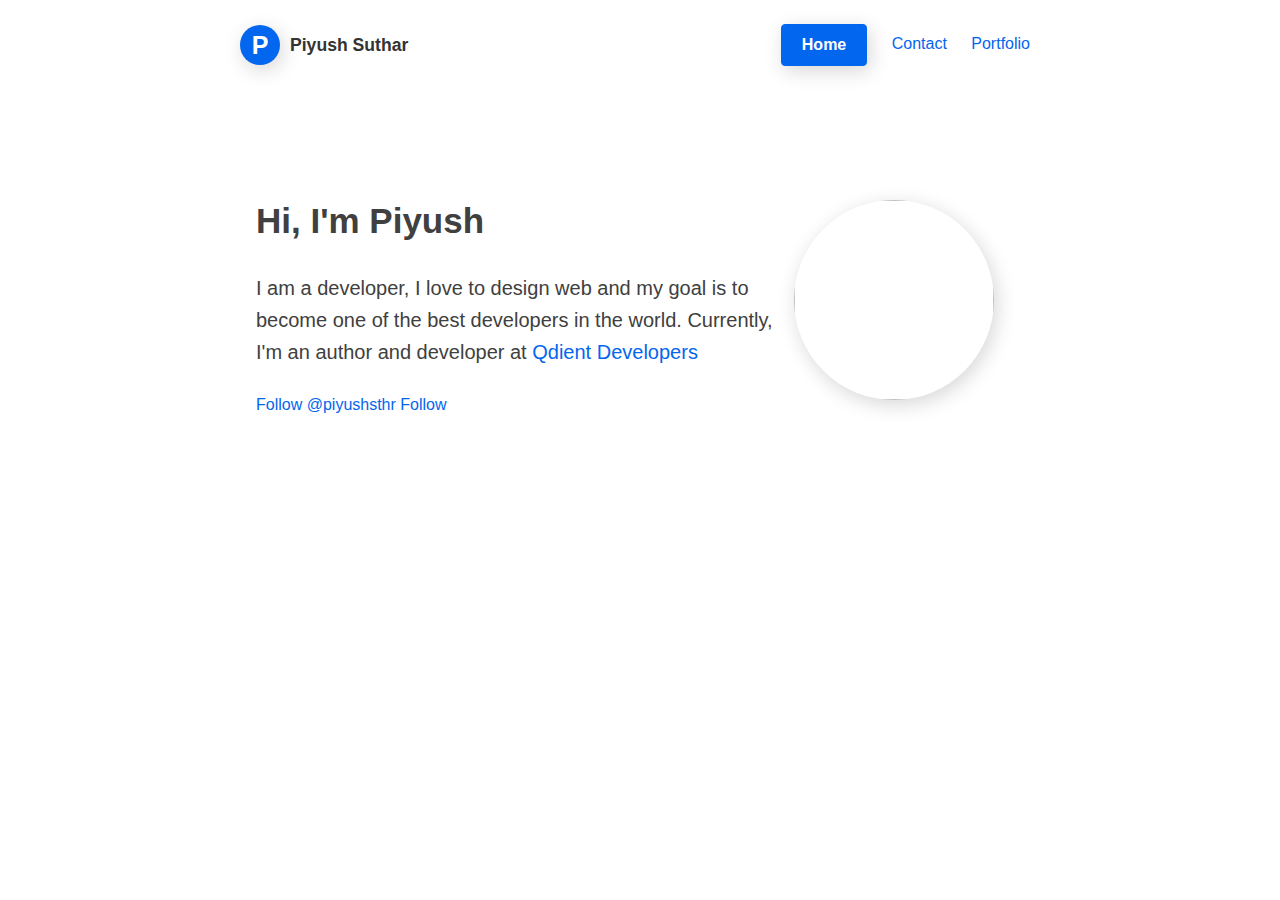
==== index.html @ d3d900cc "Initial commit" ====
<!DOCTYPE html>
<html>
<head>
	<meta charset="utf-8">
	<meta http-equiv="x-ua-compatible" content="ie=edge">
	<meta name="viewport" content="width=device-width, initial-scale=1">

	<title>Piyush Suthar</title>
	<meta property="og:title" content="Piyush Suthar">
	<meta property="og:site_name" content="Piyush Suthar">
	<meta property="og:url" content="https://piyushsuthar.github.io">
	<meta property="og:description" content="">
	<meta property="og:type" content="website">
	<meta property="og:image" content="/author.jpg">
	<link rel="stylesheet" type="text/css" href="main.css"/>
	<link rel="stylesheet" type="text/css" href="custom.css"/>
	<link rel="stylesheet" href="https://use.fontawesome.com/releases/v5.8.1/css/all.css" integrity="sha384-50oBUHEmvpQ+1lW4y57PTFmhCaXp0ML5d60M1M7uH2+nqUivzIebhndOJK28anvf" crossorigin="anonymous">
</head>
<body>
	<div class="small-container">
		<nav class="nav">
			<div class="nav-container">
				<div class="title">
					<a  href="/"><span class="logo">P</span><span class="hide-on-mobile">Piyush Suthar</span></a>
				</div>
				
				<div class="nav-links">
					<a class="button" href="/">Home</a>
					<a href="contact.html">Contact</a>
					<a href="portfolio.html">Portfolio</a>
				</div>
				<div class="hamburger"><i class="fas fa-bars"></i></div>
			</div>
		</nav>
		<div class="main">
			<div class="hero">
				<div class="author">
					<h1>Hi, I'm Piyush</h1>
					<p>I am a developer, I love to design web and my goal is to become one of the best developers in the world. Currently, I'm an author and developer at <a target="_blank" href="https://Qdient.com">Qdient Developers</a></p>
					<div class="social">
						<a href="https://twitter.com/piyushsthr?ref_src=twsrc%5Etfw" class="twitter-follow-button" data-size="large" data-show-screen-name="false" data-show-count="false">Follow @piyushsthr</a><script async src="https://platform.twitter.com/widgets.js" charset="utf-8"></script>
						<a class="github-button" href="https://github.com/piyushsuthar" data-size="large" data-show-count="true" aria-label="Follow @piyushsuthar on GitHub">Follow</a>
					</div>	
				</div>
				<div class="author-image">
					<img src="author.jpg">
				</div>
			</div>
		</div>
	</div>
		<script src="https://ajax.googleapis.com/ajax/libs/jquery/3.3.1/jquery.min.js"></script>

 <script>
		$(document).ready(function(){
			$("div.hamburger").click(function(){
				$(".nav-links").slideToggle();
			});
		});
 </script>
 <script async defer src="https://buttons.github.io/buttons.js"></script>
</body>
</html>
---- main.css ----
/*! Primitive
 * A front end Sass boilerplate
 *
 * Author: Tania Rascia 
 */
/* Variables
 * ===============
 *
 * All variables and most of the configuration is defined on this page. */
/* Containers */
/* Breakpoints */
/* Colors */
/* Typography */
/* Padding */
/* Borders */
/* Buttons */
/* Forms */
/* Tables */
/* Code */
/* Mixins
  =============== */
/*! normalize.css v3.0.3 | MIT License | github.com/necolas/normalize.css */
/**
 * 1. Set default font family to sans-serif.
 * 2. Prevent iOS and IE text size adjust after device orientation change,
 *    without disabling user zoom.
 */
html {
  -ms-text-size-adjust: 100%;
  /* 2 */
  -webkit-text-size-adjust: 100%;
  /* 2 */ }

/**
 * Remove default margin.
 */
body {
  margin: 0; }

/* HTML5 display definitions
   ========================================================================== */
/**
 * Correct `block` display not defined for any HTML5 element in IE 8/9.
 * Correct `block` display not defined for `details` or `summary` in IE 10/11
 * and Firefox.
 * Correct `block` display not defined for `main` in IE 11.
 */
article,
aside,
details,
figcaption,
figure,
footer,
header,
main,
menu,
nav,
section,
summary {
  display: block; }

/**
 * 1. Correct `inline-block` display not defined in IE 8/9.
 * 2. Normalize vertical alignment of `progress` in Chrome, Firefox, and Opera.
 */
audio,
canvas,
progress,
video {
  display: inline-block;
  /* 1 */
  vertical-align: baseline;
  /* 2 */ }

/**
 * Prevent modern browsers from displaying `audio` without controls.
 * Remove excess height in iOS 5 devices.
 */
audio:not([controls]) {
  display: none;
  height: 0; }

/**
 * Address `[hidden]` styling not present in IE 8/9/10.
 * Hide the `template` element in IE 8/9/10/11, Safari, and Firefox < 22.
 */
[hidden],
template {
  display: none; }

/**
 * Improve readability of focused elements when they are also in an
 * active/hover state.
 */
a:active,
a:hover {
  outline: 0; }

/**
 * Address style set to `bolder` in Firefox 4+, Safari, and Chrome.
 */
b,
strong {
  font-weight: bold; }

/**
 * Prevent `sub` and `sup` affecting `line-height` in all browsers.
 */
sub,
sup {
  font-size: 75%;
  line-height: 0;
  position: relative;
  vertical-align: baseline; }

sup {
  top: -0.5em; }

sub {
  bottom: -0.25em; }

/* Embedded content
   ========================================================================== */
/**
 * Remove border when inside `a` element in IE 8/9/10.
 */
img {
  border: 0; }

/**
 * Correct overflow not hidden in IE 9/10/11.
 */
svg:not(:root) {
  overflow: hidden; }

/**
 * Address differences between Firefox and other browsers.
 */
hr {
  box-sizing: content-box;
  height: 0; }

/**
 * Contain overflow in all browsers.
 */
pre {
  overflow: auto; }

/**
 * Re-set default cursor for disabled elements.
 */
button[disabled],
html input[disabled] {
  cursor: default; }

/**
 * Remove inner padding and border in Firefox 4+.
 */
button::-moz-focus-inner,
input::-moz-focus-inner {
  border: 0;
  padding: 0; }

/* Reset
  =============== */
html {
  box-sizing: border-box; }

*,
*::before,
*::after {
  box-sizing: inherit; }

figure {
  margin: 0; }

/* Scaffolding
  =============== */
html {
  -webkit-font-smoothing: antialiased;
  -moz-osx-font-smoothing: grayscale;
  font: normal normal normal 1rem/1.6 -apple-system, BlinkMacSystemFont, Helvetica Neue, Helvetica, Arial, sans-serif;
  font-size: 1rem; }

body {
  color: #404040;
  background: white;
  font-size: 1rem; }

p,
ol,
ul,
dl,
table {
  margin: 0 0 1.5rem 0; }

ul li ul {
  margin-bottom: 0; }

ol li ol {
  margin-bottom: 0; }

h1,
h2,
h3,
h4,
h5 {
  margin: 1.5rem 0;
  font-weight: 600;
  font-family: -apple-system, BlinkMacSystemFont, Helvetica Neue, Helvetica, Arial, sans-serif;
  line-height: 1.2;
  color: #404040; }
  h1:not(:first-child),
  h2:not(:first-child),
  h3:not(:first-child),
  h4:not(:first-child),
  h5:not(:first-child) {
    margin: 1.5rem 0; }

h1:not(:first-child),
h2:not(:first-child),
h3:not(:first-child) {
  margin-top: 2rem; }

h1 {
  font-size: 1.75rem; }

h2 {
  font-size: 1.5rem; }

h3 {
  font-size: 1.25rem; }

h4 {
  font-size: 1.1rem; }

h5 {
  font-size: 1rem; }

@media (min-width: 600px) {
  h1:not(:first-child),
  h2:not(:first-child),
  h3:not(:first-child) {
    margin-top: 2.5rem; }
  h1 {
    font-size: 2.25rem; }
  h2 {
    font-size: 2rem; }
  h3 {
    font-size: 1.75rem; }
  h4 {
    font-size: 1.5rem; }
  h5 {
    font-size: 1.25rem; } }

a {
  color: #0366EE;
  text-decoration: none; }
  a:hover, a:active, a:focus {
    color: #0246a2;
    text-decoration: none; }

mark {
  background: #ffeea8;
  padding: 0 0.2rem; }

blockquote {
  margin: 0 0 1.5rem 0;
  border-left: 16px solid #f0f0f0;
  padding: 0 1.5rem;
  font-size: 1.5rem; }
  blockquote cite {
    display: block;
    margin-top: 1.5rem;
    font-size: 1rem;
    text-align: right; }

pre {
  border: 0;
  border-radius: 4px;
  background: transparent;
  padding: 1rem;
  tab-size: 2;
  color: #404040;
  font-family: Menlo, monospace;
  font-size: 14px;
  margin: 0 0 1.5rem 0; }
  pre code {
    font-family: Menlo, monospace;
    line-height: 1.2; }

kbd {
  background-color: #f7f7f7;
  border: 1px solid #ccc;
  border-radius: 3px;
  box-shadow: 0 1px 0 rgba(0, 0, 0, 0.2), 0 0 0 2px #fff inset;
  color: #333;
  display: inline-block;
  font-family: Helvetica, Arial, sans-serif;
  font-size: 13px;
  line-height: 1.4;
  margin: 0 .1em;
  padding: .1em .6em;
  text-shadow: 0 1px 0 #fff; }

:not(pre) > code {
  color: #404040;
  background: transparent;
  font-family: Menlo, monospace;
  font-size: 14px;
  padding: 0 0.2rem;
  border: 1px solid #dedede;
  border-radius: 4px; }

hr {
  height: 0;
  border: 0;
  border-top: 1px solid #dedede; }

dt {
  font-weight: 600; }

dd {
  margin-bottom: .5rem; }

.full-container {
  max-width: 100%;
  padding: 0 1rem; }

.container, .small-container, .medium-container {
  max-width: 1200px;
  padding: 0 1rem;
  margin-left: auto;
  margin-right: auto; }

.small-container {
  max-width: 800px; }

.medium-container {
  max-width: 1000px; }

.content-section {
  padding: 30px 0; }

@media (min-width: 600px) {
  .content-section {
    padding: 60px 0; } }

/* Grid
=============== */
.flex-small,
.flex-large {
  padding-left: 1rem;
  padding-right: 1rem; }

.flex-row {
  margin-left: -1rem;
  margin-right: -1rem; }

.flex-row {
  display: flex;
  flex-direction: row;
  flex-wrap: wrap; }

.flex-small,
.flex-large {
  flex-basis: 100%;
  margin-bottom: 1rem; }

/* Small screen breakpoint */
@media (min-width: 600px) {
  .flex-small {
    flex: 1 1 0;
    margin-bottom: 0; } }

/* Large screen breakpoint */
@media (min-width: 1000px) {
  .flex-large {
    flex: 1 1 0;
    margin-bottom: 0; } }

/* Helpers
  =============== */
.clearfix::before,
.clearfix::after {
  content: " ";
  display: block; }

.clearfix:after {
  clear: both; }

.text-left {
  text-align: left; }

.text-right {
  text-align: right; }

.text-center {
  text-align: center; }

.text-justify {
  text-align: justify; }

.block {
  display: block; }

.inline-block {
  display: inline-block; }

.inline {
  display: inline; }

.vertical-center {
  display: flex;
  align-items: center;
  justify-content: center; }

.responsive-image {
  max-width: 100%;
  height: auto; }

.show {
  display: block !important; }

.hide {
  display: none !important; }

.invisible {
  visibility: hidden; }

.float-left {
  float: left; }

.float-right {
  float: right; }

.no-padding-top {
  padding-top: 0; }

.no-padding-bottom {
  padding-bottom: 0; }

.padding-top {
  padding-top: 2rem; }

.padding-bottom {
  padding-bottom: 2rem; }

.no-margin-top {
  margin-top: 0; }

.no-margin-bottom {
  margin-bottom: 0; }

.margin-top {
  margin-top: 2rem; }

.margin-bottom {
  margin-bottom: 2rem; }

.alternate-background {
  background: #fafafa;
  color: #404040; }

.screen-reader-text {
  clip: rect(1px, 1px, 1px, 1px);
  position: absolute !important;
  height: 1px;
  width: 1px;
  overflow: hidden; }

/* Buttons
  =============== */
.button, a.button, button, [type=submit], [type=reset], [type=button] {
  -webkit-appearance: none;
  display: inline-block;
  border: 1px solid #0366EE;
  border-radius: 4px;
  background: #0366EE;
  color: #ffffff;
  font-weight: 600;
  font-family: -apple-system, BlinkMacSystemFont, Helvetica Neue, Helvetica, Arial, sans-serif;
  font-size: 1rem;
  text-transform: none;
  padding: .75rem 1.25rem;
  margin: 0 0 .5rem 0;
  vertical-align: middle;
  text-align: center;
  cursor: pointer;
  text-decoration: none;
  line-height: 1; }

.button:hover, a.button:hover, button:hover, [type=submit]:hover, [type=reset]:hover, [type=button]:hover {
  border: 1px solid #0250bc;
  background: #0250bc;
  color: #ffffff;
  text-decoration: none; }

.button:focus, .button:active, a.button:focus, a.button:active, button:focus, button:active, [type=submit]:focus, [type=submit]:active, [type=reset]:focus, [type=reset]:active, [type=button]:focus, [type=button]:active {
  border: 1px solid #0250bc;
  background: #0250bc;
  color: #ffffff;
  text-decoration: none; }

.button::-moz-focus-inner, a.button::-moz-focus-inner, button::-moz-focus-inner, [type=submit]::-moz-focus-inner, [type=reset]::-moz-focus-inner, [type=button]::-moz-focus-inner {
  border: 0;
  padding: 0; }

.accent-button,
a.accent-button {
  color: #ffffff;
  border: 1px solid #29de7d;
  background: #29de7d; }
  .accent-button:hover, .accent-button:focus, .accent-button:active,
  a.accent-button:hover,
  a.accent-button:focus,
  a.accent-button:active {
    color: #ffffff;
    border: 1px solid #1cb864;
    background: #1cb864; }

.muted-button,
a.muted-button {
  background: transparent;
  border: 1px solid #cdcdcd;
  color: #4e4e4e; }
  .muted-button:hover, .muted-button:focus, .muted-button:active,
  a.muted-button:hover,
  a.muted-button:focus,
  a.muted-button:active {
    color: #4e4e4e;
    border: 1px solid #818181;
    background: transparent; }

.round-button,
a.round-button {
  border-radius: 40px; }

.square-button,
a.square-button {
  border-radius: 0; }

.full-button,
a.full-button {
  display: block;
  width: 100%; }

/* Forms
  =============== */
[type=color], [type=date], [type=datetime], [type=datetime-local], [type=email], [type=month], [type=number], [type=password], [type=search], [type=tel], [type=text], [type=url], [type=week], [type=time], select, textarea {
  display: block;
  border: 1px solid #cdcdcd;
  border-radius: 4px;
  padding: .75rem;
  outline: none;
  background: transparent;
  margin-bottom: .5rem;
  font-size: 1rem;
  width: 100%;
  max-width: 100%;
  line-height: 1; }

[type=color]:hover, [type=date]:hover, [type=datetime]:hover, [type=datetime-local]:hover, [type=email]:hover, [type=month]:hover, [type=number]:hover, [type=password]:hover, [type=search]:hover, [type=tel]:hover, [type=text]:hover, [type=url]:hover, [type=week]:hover, [type=time]:hover, select:hover, textarea:hover {
  border: 1px solid #b4b4b4; }

[type=color]:focus, [type=color]:active, [type=date]:focus, [type=date]:active, [type=datetime]:focus, [type=datetime]:active, [type=datetime-local]:focus, [type=datetime-local]:active, [type=email]:focus, [type=email]:active, [type=month]:focus, [type=month]:active, [type=number]:focus, [type=number]:active, [type=password]:focus, [type=password]:active, [type=search]:focus, [type=search]:active, [type=tel]:focus, [type=tel]:active, [type=text]:focus, [type=text]:active, [type=url]:focus, [type=url]:active, [type=week]:focus, [type=week]:active, [type=time]:focus, [type=time]:active, select:focus, select:active, textarea:focus, textarea:active {
  border: 1px solid #0366EE;
  box-shadow: inset 0 1px 1px rgba(0, 0, 0, 0.1), 0 0 6px #8cbcfe; }

textarea {
  overflow: auto;
  height: auto;
  font-size: 16px; 
}

fieldset {
  border: 1px solid #dedede;
  border-radius: 4px;
  padding: 1rem;
  margin: 1.5rem 0; }

legend {
  padding: 0 .5rem;
  font-weight: 600; }

select {
  color: #404040;
  -webkit-appearance: none;
  -moz-appearance: none;
  background: url([data-uri]) right center no-repeat;
  line-height: 1; }

select::-ms-expand {
  display: none; }

[type=range] {
  width: 100%; }

label {
  font-weight: 600;
  max-width: 100%;
  display: block;
  margin: 1rem 0 .5rem; }

@media (min-width: 600px) {
  .split-form label {
    text-align: right;
    padding: 0 .5rem;
    margin-bottom: 1rem; } }

input.has-error, input.has-error:hover, input.has-error:focus, input.has-error:active,
select.has-error,
select.has-error:hover,
select.has-error:focus,
select.has-error:active,
textarea.has-error,
textarea.has-error:hover,
textarea.has-error:focus,
textarea.has-error:active {
  border: 1px solid #D33C40;
  box-shadow: inset 0 1px 1px rgba(0, 0, 0, 0.1), 0 0 6px #f4cecf; }

::-webkit-input-placeholder,
::-moz-placeholder,
:-moz-placeholder,
:-ms-input-placeholder {
  color: #9a9a9a; }

/* Tables
  =============== */
table {
  border-collapse: collapse;
  border-spacing: 0;
  width: 100%;
  max-width: 100%; }

thead th {
  border-bottom: 2px solid #dedede; }

tfoot th {
  border-top: 2px solid #dedede; }

td {
  border-bottom: 1px solid #dedede; }

th,
td {
  text-align: left;
  padding: .5rem; }

caption {
  padding: 1rem 0;
  caption-side: bottom;
  color: #ababab; }

.striped-table tbody tr:nth-child(odd) {
  background-color: #f8f8f8; }

.contain-table {
  overflow-x: auto; }

@media (min-width: 600px) {
  .contain-table {
    width: 100%; } }

/* Navigation
  =============== */
/* Layout
  =============== */
---- custom.css ----
*{
	box-sizing: inherit;
}
a{
	text-decoration: none;
}
nav{
    position: fixed;
    top: 0;
    left: 0;
    z-index: 3;
    width: 100%;
    background: #fff;
    -webkit-transition: all .3s ease;
    transition: all .3s ease;
        display: block;
}

nav .title a {
    display: flex;
    align-items: center;
    color: #333;
    margin-right: 0;
    font-weight: 600;
    font-size: 1.1rem;
    text-decoration: none;
}
nav .nav-container{
	display: flex;
    align-items: center;

    height: 55px;
    max-width: 800px;
    margin: auto;
    justify-content: space-between;
    -webkit-transition: height .3s ease;
    transition: height .3s ease;
}
@media (min-width: 850px){
 nav .nav-container {
    height: 90px;

}
}
.nav-links a{
	text-decoration: none;
	margin: 10px;
}
.title a .logo{
	background-color: #0366EE;
	color: white;
	border-radius: 50%;
	font-size: 25px;
	width: 40px;
	height: 40px;
	text-align: center;
	margin-right: 10px;
	box-shadow: 3px 5px 20px rgba(0,0,0,.16);
}
.button{
	box-shadow: 3px 5px 20px rgba(0,0,0,.16);
}
.portfolio-main ,.main{
	margin-top: 200px;
}
 .contact-main{
 	margin-top: 150px;
 }
.hero{
	justify-content: space-between;

}
.hero .author{
	float: left;
	width: 70%;
}
.hero .author-image{
	float: left;
}
.hero .author-image img{
	width: 200px;
	height: 200px;
	border-radius: 50%;
	box-shadow: 3px 5px 20px rgba(0,0,0,.16);
	pointer-events: none;
}
.hero .author h1{
		margin: 0;
		font-size: 35px;
	}
.hero .author p{
	margin-top: 30px;
	font-size: 20px;
}
.contact-main h3{
	font-size: 40px;
	text-align: center;
}

.contact-main .button{
	margin-top: 10px;
}
.portfolio-main .coming-soon{
	font-size: 40px;
	text-align: center;
}
.hamburger {
	display: none;
}
.social-pages{
	margin-top: 30px;
	text-align: center;
}
@media (max-width: 550px) {
	.hide-on-mobile{
		display: none;
	}

	.hero .author h1{
		font-size: 1.6rem;
		font-weight:500;
	}
	.hero .author p{
		margin-top: 10px;
		font-size: 17px;
	}
	.hamburger{
		display: block;
		text-align: right;
		padding: 10px;
		margin-top: 10px;
		margin-right: 10px;
		color:#0366EE;
		cursor: pointer;
		width: 0px auto;
		height: 0px auto;
	}
	.nav-links{
		display: none;
		text-align: center;
	}
	.nav .nav-container{
		height: auto;
	}
	

}
@media (max-width: 697px){
	.hero{
		 display: flex;
		  flex-flow: column-reverse;
		  align-items: center;
	}
		.hero .author-image{
		margin-bottom: 20px;
	}
	.main{
		margin-top: 70px;
	}
} 

@media (max-width: 804px){
	.logo{
		margin-left: 20px;
	}}
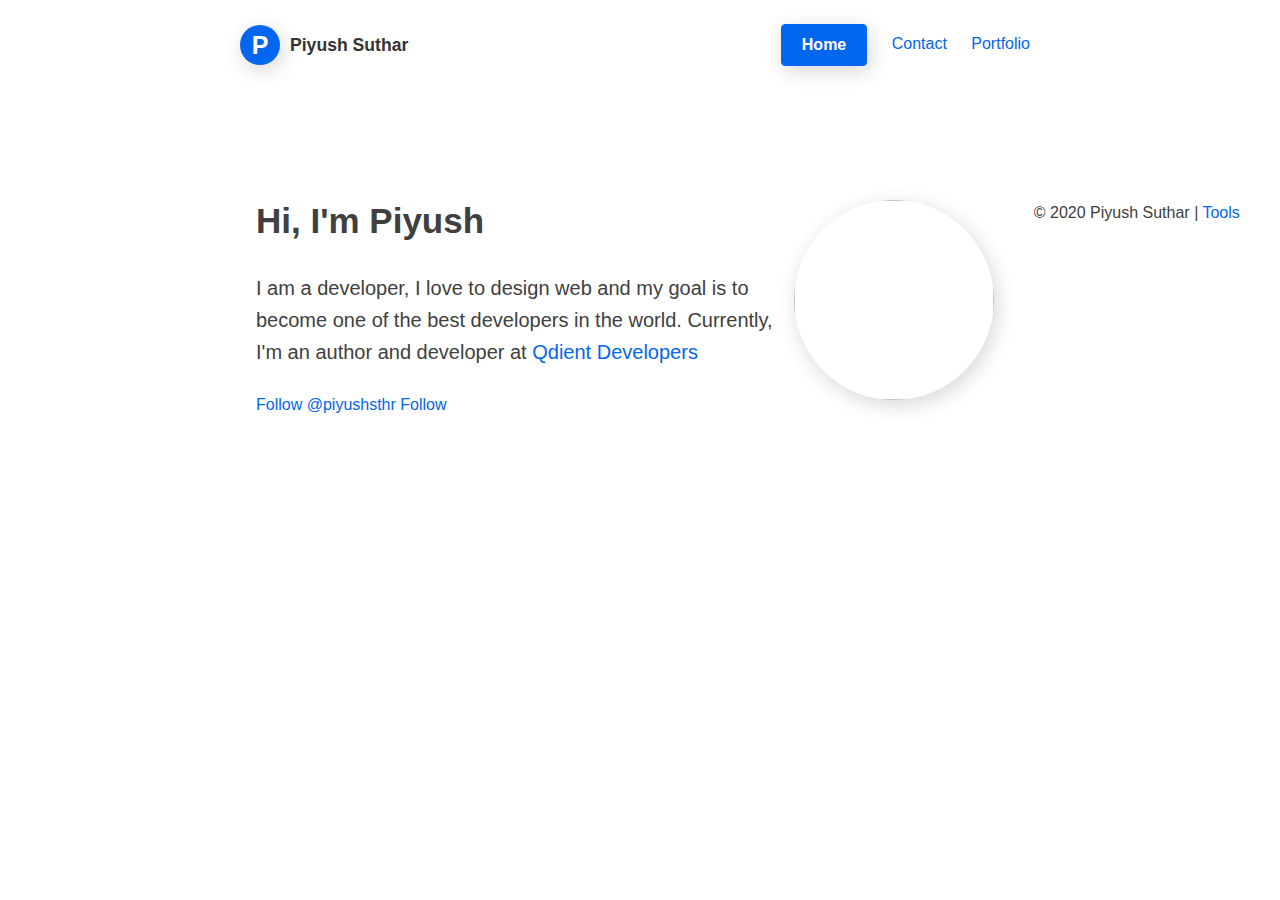
==== commit 42027d80: "Merge pull request #1 from w3Abhishek/patch-2" ====
--- a/index.html
+++ b/index.html
@@ -4,19 +4,38 @@
 	<meta charset="utf-8">
 	<meta http-equiv="x-ua-compatible" content="ie=edge">
 	<meta name="viewport" content="width=device-width, initial-scale=1">
-
+	<meta name="google-site-verification" content="tYrrlSLOtVzFkfi8qp28L4TQ1GTgF4jBJI1zICbm0l0" />
 	<title>Piyush Suthar</title>
 	<meta property="og:title" content="Piyush Suthar">
 	<meta property="og:site_name" content="Piyush Suthar">
 	<meta property="og:url" content="https://piyushsuthar.github.io">
 	<meta property="og:description" content="">
 	<meta property="og:type" content="website">
-	<meta property="og:image" content="/author.jpg">
+	<meta property="og:image" content="https://raw.githubusercontent.com/PiyushSuthar/piyushsuthar.github.io/master/author.JPG">
 	<link rel="stylesheet" type="text/css" href="main.css"/>
 	<link rel="stylesheet" type="text/css" href="custom.css"/>
+	<link rel="stylesheet" type="text/css" href="animation.css">
 	<link rel="stylesheet" href="https://use.fontawesome.com/releases/v5.8.1/css/all.css" integrity="sha384-50oBUHEmvpQ+1lW4y57PTFmhCaXp0ML5d60M1M7uH2+nqUivzIebhndOJK28anvf" crossorigin="anonymous">
+	
 </head>
-<body>
+<body data-instant-allow-query-string>
+	<script type="application/ld+json">
+{
+  "@context": "https://schema.org/",
+  "@type": "Person",
+  "name": "Piyush Suthar",
+  "url": "https://piyushsuthar.github.io",
+  "image": "https://raw.githubusercontent.com/PiyushSuthar/piyushsuthar.github.io/master/author.JPG",
+  "sameAs": [
+    "https://twitter.com/piyushsthr",
+    "https://instagram.com/piyushsthr",
+    "https://youtube.com/piyushsuthar",
+    "https://github.com/piyushsuthar",
+    "https://www.facebook.com/Piyushsthr"
+  ],
+  "jobTitle": "Developer"  
+}
+</script>
 	<div class="small-container">
 		<nav class="nav">
 			<div class="nav-container">
@@ -43,7 +62,7 @@
 					</div>	
 				</div>
 				<div class="author-image">
-					<img src="author.jpg">
+					<img src="https://raw.githubusercontent.com/PiyushSuthar/piyushsuthar.github.io/master/author.JPG">
 				</div>
 			</div>
 		</div>
@@ -57,6 +76,9 @@
 			});
 		});
  </script>
- <script async defer src="https://buttons.github.io/buttons.js"></script>
-</body>
-</html>+<script async defer src="https://buttons.github.io/buttons.js"></script>
+<script src="https://console.chat/load.js"></script> 
+<script src="//instant.page/1.2.2" type="module" integrity="sha384-2xV8M5griQmzyiY3CDqh1dn4z3llDVqZDqzjzcY+jCBCk/a5fXJmuZ/40JJAPeoU"></script>
+	<center><p>&copy; 2020 Piyush Suthar | <a href="tools.html">Tools</a></p></center>
+	</body>
+</html>
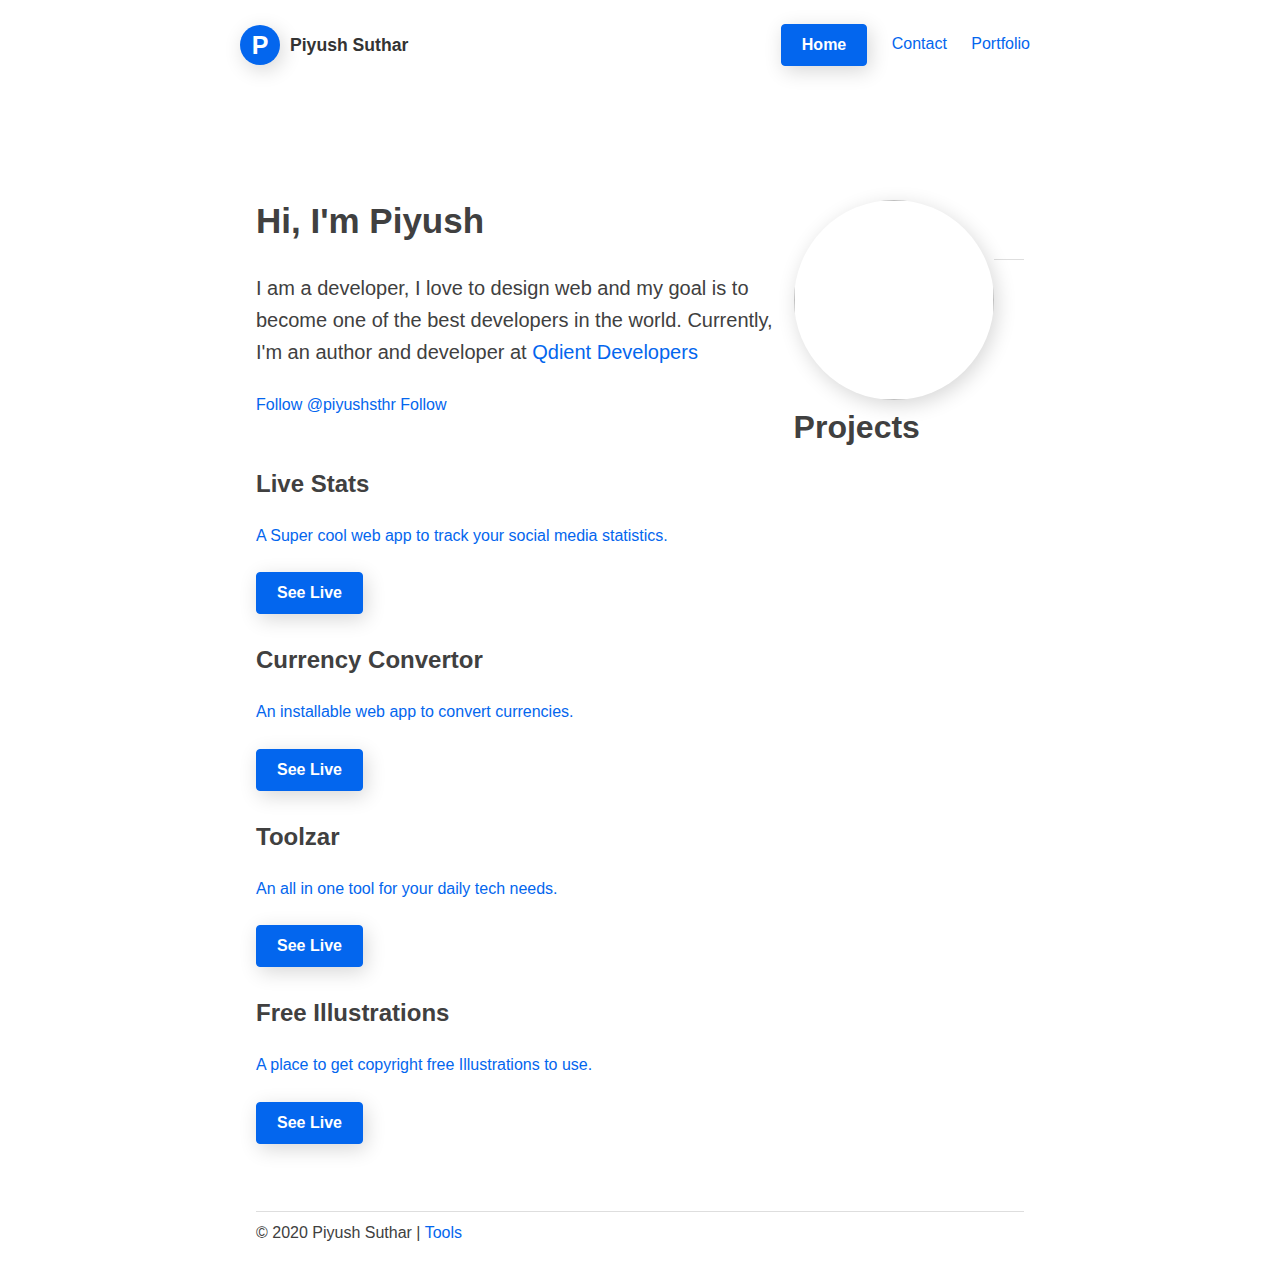
==== commit 14a47836: "Update index.html" ====
--- a/index.html
+++ b/index.html
@@ -1,6 +1,7 @@
 <!DOCTYPE html>
 <html>
 <head>
+	<script data-ad-client="ca-pub-8159587190035443" async src="https://pagead2.googlesyndication.com/pagead/js/adsbygoogle.js"></script>
 	<meta charset="utf-8">
 	<meta http-equiv="x-ua-compatible" content="ie=edge">
 	<meta name="viewport" content="width=device-width, initial-scale=1">
@@ -9,14 +10,13 @@
 	<meta property="og:title" content="Piyush Suthar">
 	<meta property="og:site_name" content="Piyush Suthar">
 	<meta property="og:url" content="https://piyushsuthar.github.io">
+    <link rel="canonical" href="https://piyushsuthar.github.io"/>
 	<meta property="og:description" content="">
 	<meta property="og:type" content="website">
 	<meta property="og:image" content="https://raw.githubusercontent.com/PiyushSuthar/piyushsuthar.github.io/master/author.JPG">
 	<link rel="stylesheet" type="text/css" href="main.css"/>
 	<link rel="stylesheet" type="text/css" href="custom.css"/>
-	<link rel="stylesheet" type="text/css" href="animation.css">
 	<link rel="stylesheet" href="https://use.fontawesome.com/releases/v5.8.1/css/all.css" integrity="sha384-50oBUHEmvpQ+1lW4y57PTFmhCaXp0ML5d60M1M7uH2+nqUivzIebhndOJK28anvf" crossorigin="anonymous">
-	
 </head>
 <body data-instant-allow-query-string>
 	<script type="application/ld+json">
@@ -65,7 +65,64 @@
 					<img src="https://raw.githubusercontent.com/PiyushSuthar/piyushsuthar.github.io/master/author.JPG">
 				</div>
 			</div>
+	        
+
+            <div class="project-title">
+                <br>
+                <br>
+                <hr>
+                <h2>Projects</h2>
+            </div>
+            <div class="project">
+            
+                <div class="card">
+                    <a href="/livestats">
+                        <div class="card-outer">
+                            <h4 class="card-title">Live Stats</h4>
+                            <p class="card-des">A Super cool web app to track your social media statistics.</p>
+                            <a href="/livestats" class="button">See Live</a>
+                        </div>
+                    </a>
+                </div>
+                <div class="card">
+                    <a href="/currency-convertor">
+                        <div class="card-outer">
+                            <h4 class="card-title">Currency Convertor</h4>
+                            <p class="card-des">An installable web app to convert currencies.</p>
+                            <a href="/currency-convertor" class="button">See Live</a>
+                        </div>
+                    </a>
+                </div>
+                <div class="card">
+                    <a href="/toolzar">
+                        <div class="card-outer">
+                            <h4 class="card-title">Toolzar</h4>
+                            <p class="card-des">An all in one tool for your daily tech needs.</p>
+                            <a href="/toolzar" class="button">See Live</a>
+                        </div>
+                    </a>
+                </div>
+                <div class="card">
+                    <a href="/illustrations">
+                        <div class="card-outer">
+                            <h4 class="card-title">Free Illustrations</h4>
+                            <p class="card-des">A place to get copyright free Illustrations to use.</p>
+                            <a href="/illustrations" class="button">See Live</a>
+                        </div>
+                    </a>
+                </div>
+            
+            </div>
+            
+            <footer>
+                <br>
+                <br>
+                <hr>
+                <p>&copy; 2020 Piyush Suthar | <a href="tools.html">Tools</a></p>
+            </footer>
+
 		</div>
+
 	</div>
 		<script src="https://ajax.googleapis.com/ajax/libs/jquery/3.3.1/jquery.min.js"></script>
 
@@ -79,6 +136,5 @@
 <script async defer src="https://buttons.github.io/buttons.js"></script>
 <script src="https://console.chat/load.js"></script> 
 <script src="//instant.page/1.2.2" type="module" integrity="sha384-2xV8M5griQmzyiY3CDqh1dn4z3llDVqZDqzjzcY+jCBCk/a5fXJmuZ/40JJAPeoU"></script>
-	<center><p>&copy; 2020 Piyush Suthar | <a href="tools.html">Tools</a></p></center>
 	</body>
 </html>
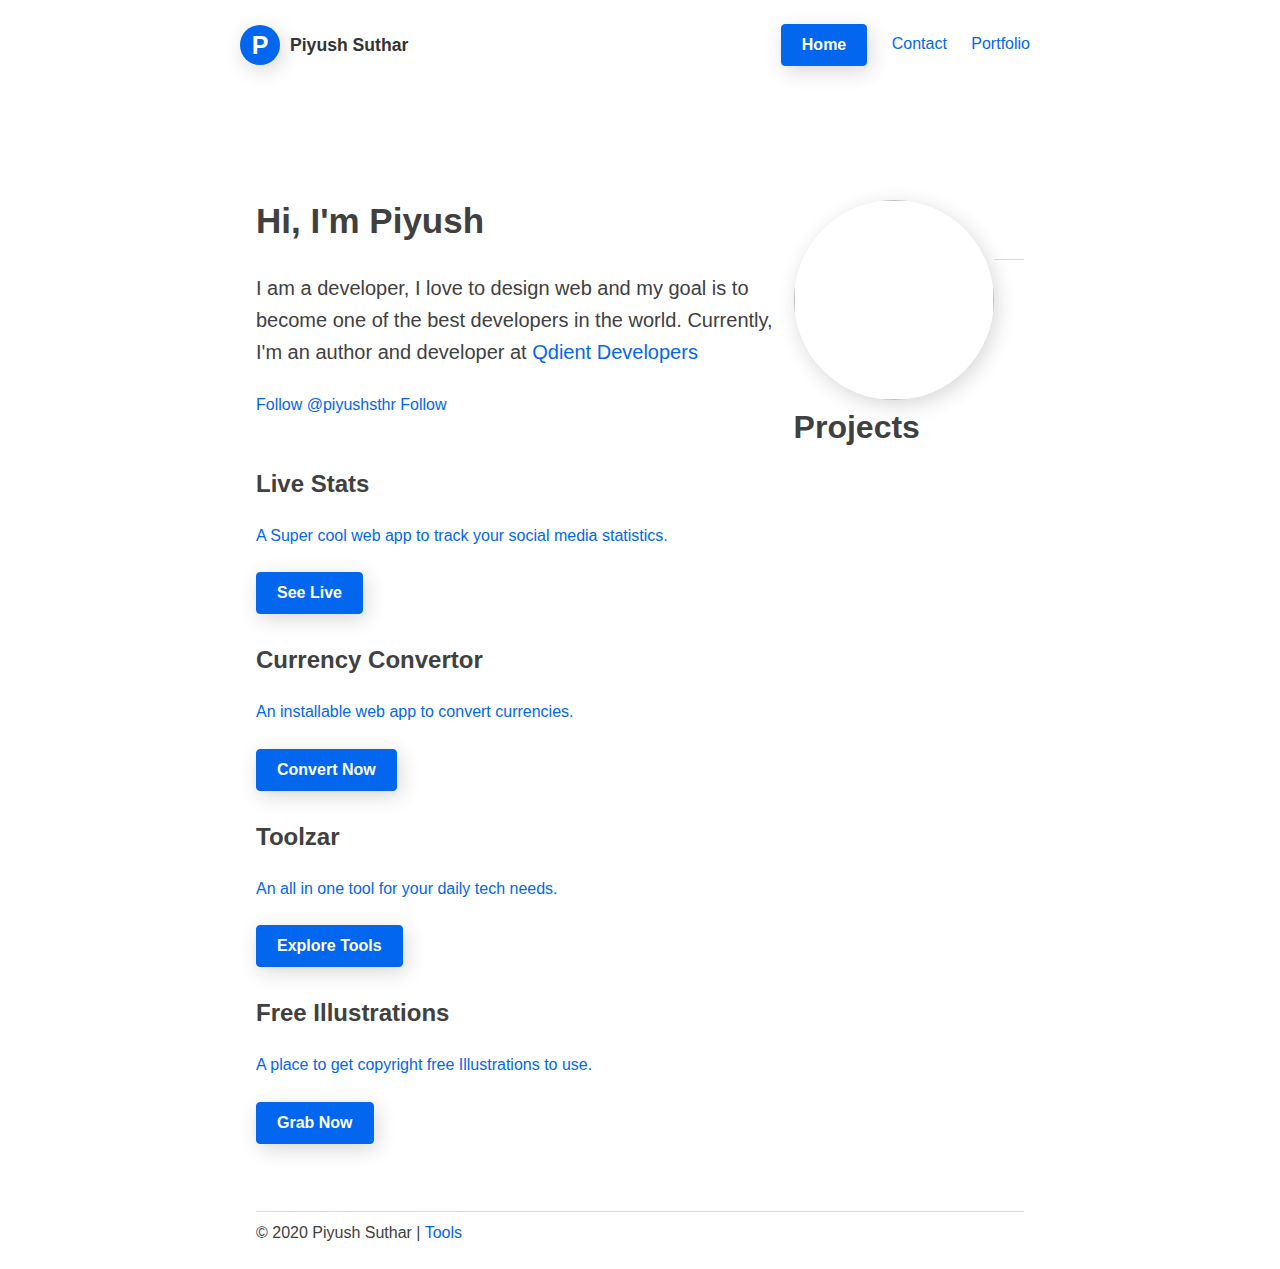
==== commit 3c883c71: "Merge pull request #4 from billymood/patch-1" ====
--- a/index.html
+++ b/index.html
@@ -89,7 +89,7 @@
                         <div class="card-outer">
                             <h4 class="card-title">Currency Convertor</h4>
                             <p class="card-des">An installable web app to convert currencies.</p>
-                            <a href="/currency-convertor" class="button">See Live</a>
+                            <a href="/currency-convertor" class="button">Convert Now</a>
                         </div>
                     </a>
                 </div>
@@ -98,7 +98,7 @@
                         <div class="card-outer">
                             <h4 class="card-title">Toolzar</h4>
                             <p class="card-des">An all in one tool for your daily tech needs.</p>
-                            <a href="/toolzar" class="button">See Live</a>
+                            <a href="/toolzar" class="button">Explore Tools</a>
                         </div>
                     </a>
                 </div>
@@ -107,7 +107,7 @@
                         <div class="card-outer">
                             <h4 class="card-title">Free Illustrations</h4>
                             <p class="card-des">A place to get copyright free Illustrations to use.</p>
-                            <a href="/illustrations" class="button">See Live</a>
+                            <a href="/illustrations" class="button">Grab Now</a>
                         </div>
                     </a>
                 </div>
